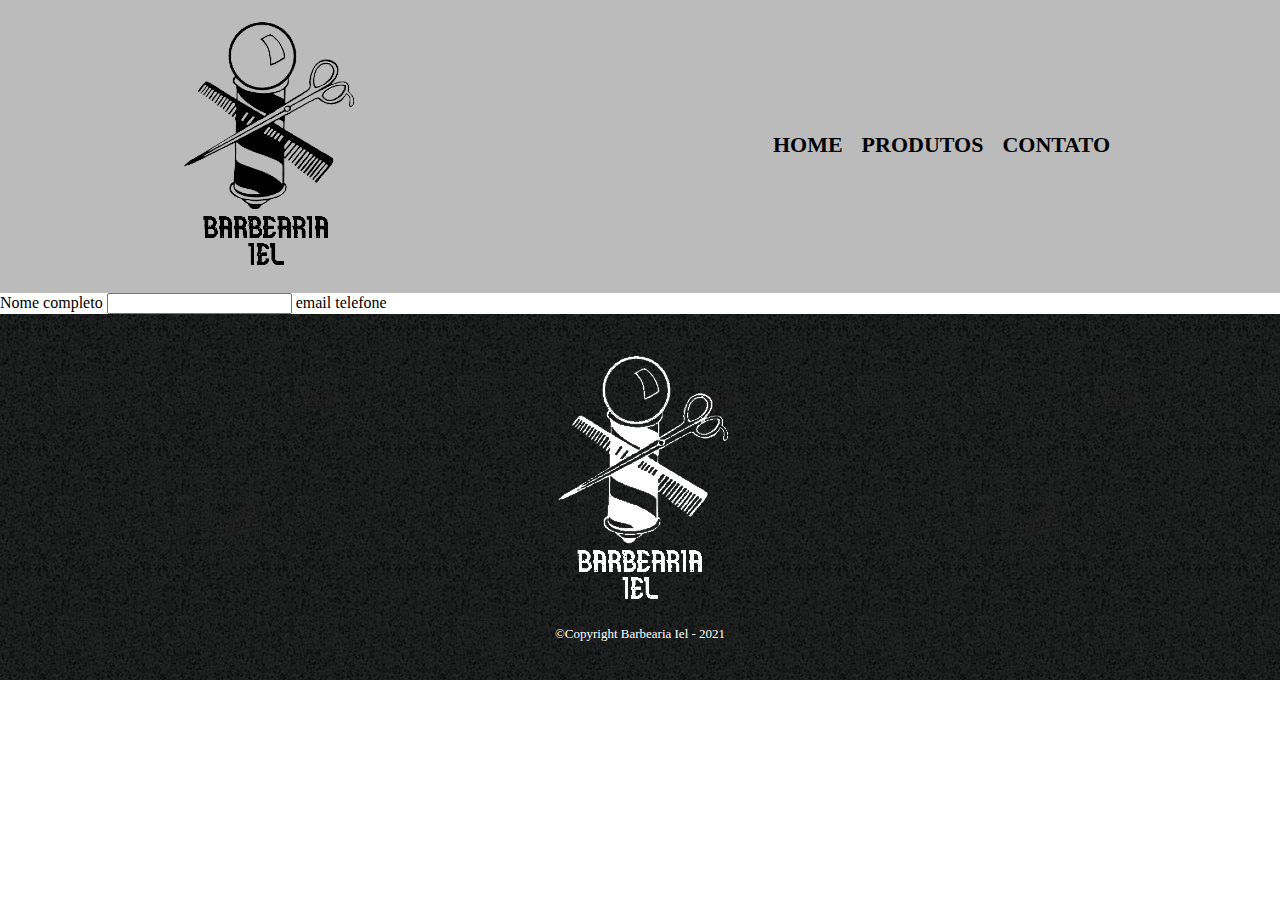
==== contato.html @ c3e30770 "atulização 7" ====
<!DOCTYPE html>

<html lang="pt-br">
    <head>
        <meta charset="UTF-8">
        <title>Produtos - Barbearia Iel</title>
        <link rel="stylesheet" href="reset.css">
        <link rel="stylesheet" href = "cabecalhoRodape.css"/>
    </head>
    <body>
        <header>
            <div class="caixa">
                <h1><img src="logo.png"/></h1>
                <nav>
                    <ul class="navegacao">                    
                        <li><a href="index.html">Home</a></li>
                        <li><a href="produtos.html">Produtos</a></li>
                        <li><a href="contato.html">Contato</a></li>
                    </ul>
                </nav>
            </div>            
        </header>
        <main>
            <form>
                <label for="nome-completo">Nome completo</label>
                <input id="nome-completo" type="text" />

                email
                telefone
            </form>
        </main>
        <footer>
            <img src="logo-branco.png">
            <p>&copy;Copyright Barbearia Iel - 2021</p>
        </footer>
    </body>
</html>
---- cabecalhoRodape.css ----
/* Cabeçalho */
header {
    background: #bbb;
    padding: 20px 0;
}
.caixa {
    width: 940px;
    position: relative;
    margin: 0 auto;
}
nav {
    position: absolute;
    top: 45%;
    right: 0; 
}
.navegacao li {
    display: inline;
    margin-left: 15px;  
}
.navegacao a{
    color: black;
    text-transform: uppercase;
    text-decoration: none;
    font-weight: bold;
    font-size: 22px;
}
.navegacao a:hover{
    color: darkgoldenrod;
    text-decoration: underline;
}
/* Rodapé */
footer {
    text-align: center;
    background: url("bg.jpg");
    padding: 40px 0;
}
footer p {
    color: white;
    font-size: 13px;
    margin-top: 20px;
}
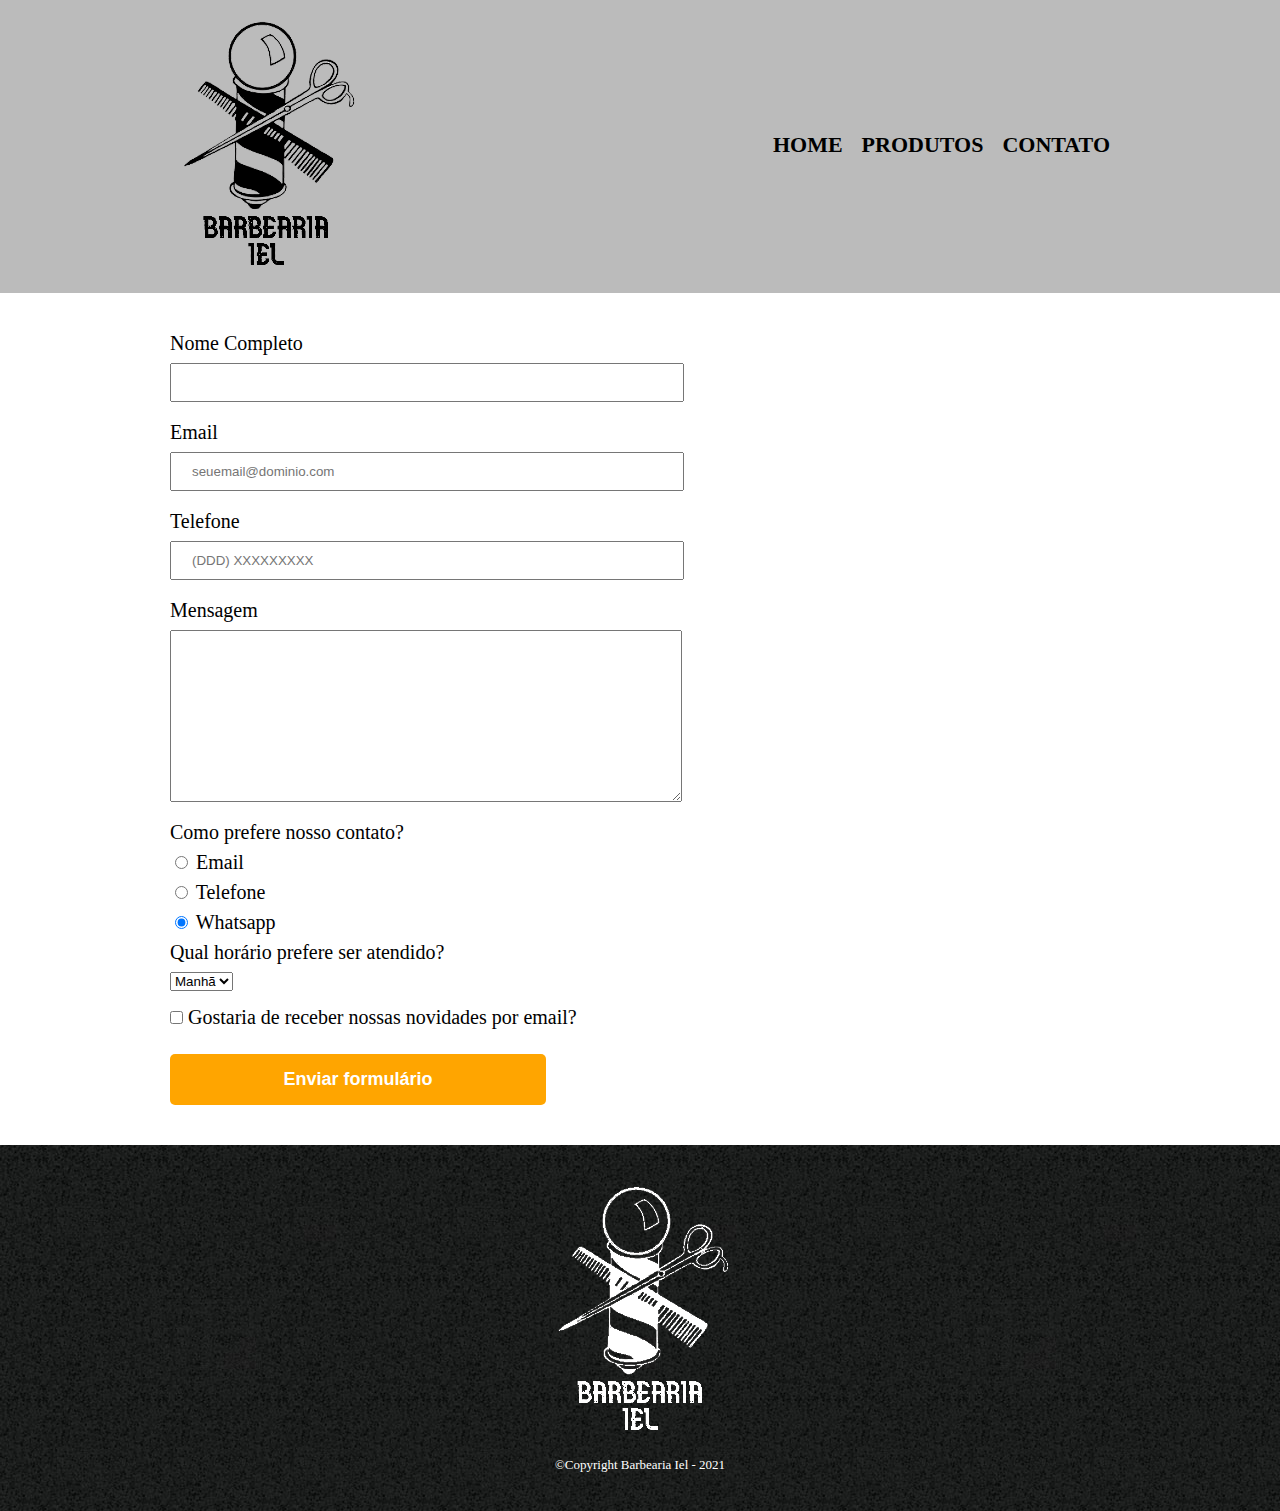
==== commit f4e4777a: "atulização 8" ====
--- a/contato.html
+++ b/contato.html
@@ -6,11 +6,12 @@
         <title>Produtos - Barbearia Iel</title>
         <link rel="stylesheet" href="reset.css">
         <link rel="stylesheet" href = "cabecalhoRodape.css"/>
+        <link rel="stylesheet" href="contato.css">
     </head>
     <body>
         <header>
             <div class="caixa">
-                <h1><img src="logo.png"/></h1>
+                <h1><img src="logo.png" alt="logo barbearia"/></h1>
                 <nav>
                     <ul class="navegacao">                    
                         <li><a href="index.html">Home</a></li>
@@ -20,17 +21,57 @@
                 </nav>
             </div>            
         </header>
-        <main>
+        <main> 
             <form>
-                <label for="nome-completo">Nome completo</label>
-                <input id="nome-completo" type="text" />
+                <label for="nome-completo">Nome Completo</label>
+                <input class="input-padrao" id="nome-completo" type="text" required/>
 
-                email
-                telefone
+                <label for="email">Email</label>
+                <input placeholder="seuemail@dominio.com" class="input-padrao" id="email" type="email" required>
+
+                <label for="telefone">Telefone</label>
+                <input placeholder="(DDD) XXXXXXXXX" class="input-padrao" id="telefone" type="tel" required>
+
+                <label for="mensam">Mensagem</label>
+                <textarea class="input-padrao" id="mensagem" cols="70" rows="10" required></textarea>
+                
+                <fieldset>
+                    <legend>Como prefere nosso contato?</legend>
+                    <label for="radio-email">
+                        <input name="contato" id="radio-email" type="radio" value="email">
+                        Email
+                    </label>    
+    
+                    <label for="radio-telefone">
+                        <input name="contato" id="radio-telefone" type="radio" value="telefone">
+                        Telefone
+                    </label>
+                    
+    
+                    <label for="radio-whatsapp">
+                        <input name="contato" id="radio-whatsapp" type="radio" value="whatsapp" checked>
+                        Whatsapp
+                    </label>                    
+                </fieldset>
+                <fieldset>
+                    <legend>Qual horário prefere ser atendido?</legend>
+                    <select>
+                        <option>Manhã</option>
+                        <option>Tarde</option>
+                        <option>Noite</option>
+                    </select>
+                </fieldset>
+                <label for="checkbox">
+                    <input id="checkbox" type="checkbox">
+                    Gostaria de receber nossas novidades por email?
+                </label>
+                
+
+                <input class="enviar" type="submit" value="Enviar formulário">
             </form>
         </main>
         <footer>
-            <img src="logo-branco.png">
+            <img src="logo-branco.png" alt="logo.png">
             <p>&copy;Copyright Barbearia Iel - 2021</p>
         </footer>
     </body>
--- a/contato.css
+++ b/contato.css
@@ -0,0 +1,36 @@
+main {
+    width: 940px;
+    margin: 0 auto;
+}
+form {
+    margin: 40px 0;
+}
+form label, form legend {
+    display: block;
+    font-size: 20px;
+    margin-bottom: 10px;
+}
+.input-padrao {
+    display: block;
+    margin: 0 0 20px;
+    padding: 10px 20px;
+    width: 50%;
+}
+#checkbox {
+    margin: 20px 0;
+}
+.enviar {
+    width: 40%;
+    padding: 15px 0;
+    background: orange;
+    color: white;
+    font-weight: bold;
+    font-size: 18px;
+    border: none;
+    border-radius: 5px;
+    transition: 1s background;
+}
+.enviar:hover {
+    background: darkorange;
+}
+
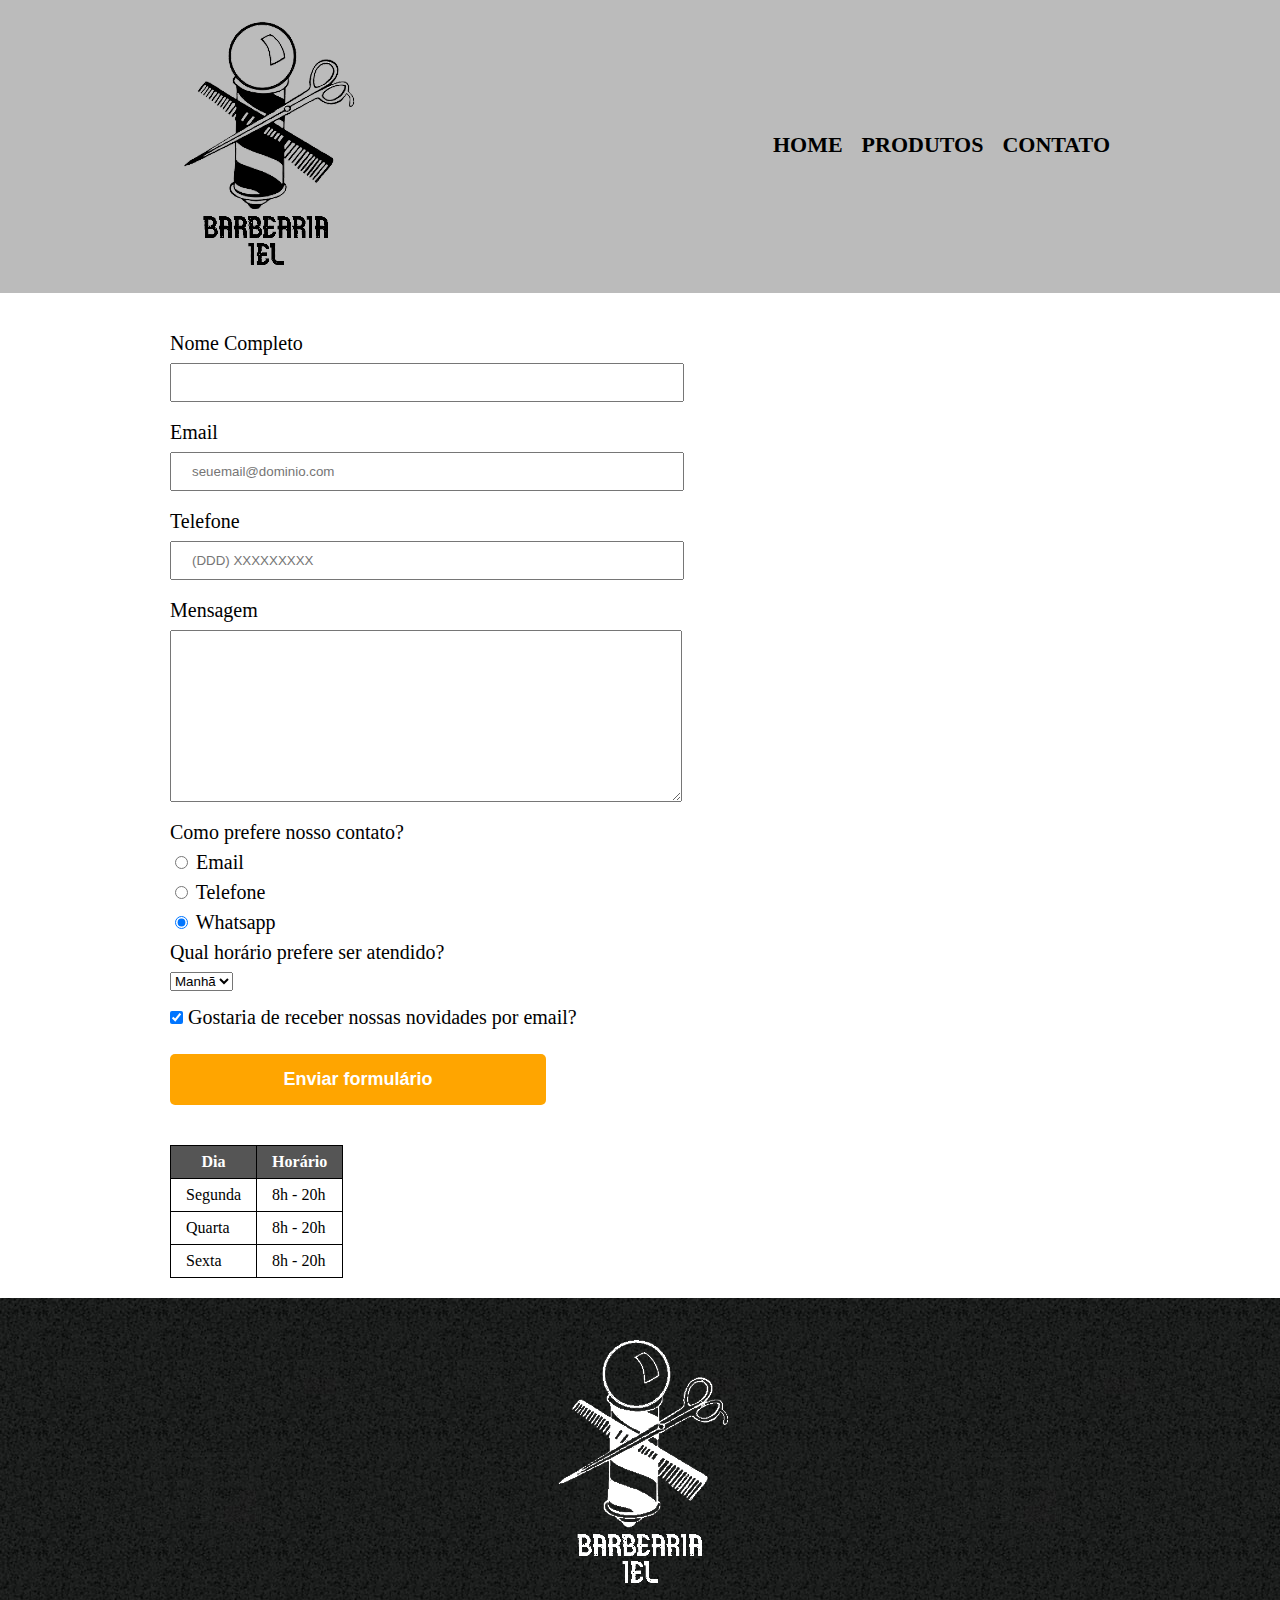
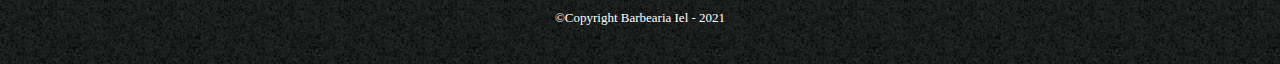
==== commit 7dd34614: "atulização 10" ====
--- a/contato.html
+++ b/contato.html
@@ -62,13 +62,52 @@
                     </select>
                 </fieldset>
                 <label for="checkbox">
-                    <input id="checkbox" type="checkbox">
+                    <input id="checkbox" type="checkbox" checked>
                     Gostaria de receber nossas novidades por email?
                 </label>
                 
 
                 <input class="enviar" type="submit" value="Enviar formulário">
             </form>
+
+            <table>
+                <thead>
+                    <tr>
+                        <th>
+                            Dia 
+                        </th>
+                        <th>
+                           Horário
+                        </th>                  
+                    </tr>
+                </thead>
+                <tbody>
+                    <tr>
+                        <td>
+                            Segunda
+                        </td>
+                        <td>
+                            8h - 20h
+                        </td>                   
+                    </tr>
+                    <tr>
+                        <td>
+                            Quarta
+                        </td>
+                        <td>
+                            8h - 20h
+                        </td> 
+                    </tr>
+                    <tr>
+                        <td>
+                            Sexta
+                        </td>
+                        <td>
+                            8h - 20h
+                        </td> 
+                    </tr>
+                </tbody>                           
+            </table>
         </main>
         <footer>
             <img src="logo-branco.png" alt="logo.png">
--- a/contato.css
+++ b/contato.css
@@ -28,9 +28,23 @@
     font-size: 18px;
     border: none;
     border-radius: 5px;
-    transition: 1s background;
+    transition: 1s all; 
 }
 .enviar:hover {
-    background: darkorange;
+    background: darkorange;    
+    transform: scale(1.2);   
+}
+table {
+    margin: 20px  0;
+    
+}
+table thead {
+    background: #555;
+    color: white;
+    font-weight: bold;
+}
+table td, table th {
+    border: 1px solid black;
+    padding: 8px 15px;
 }
 
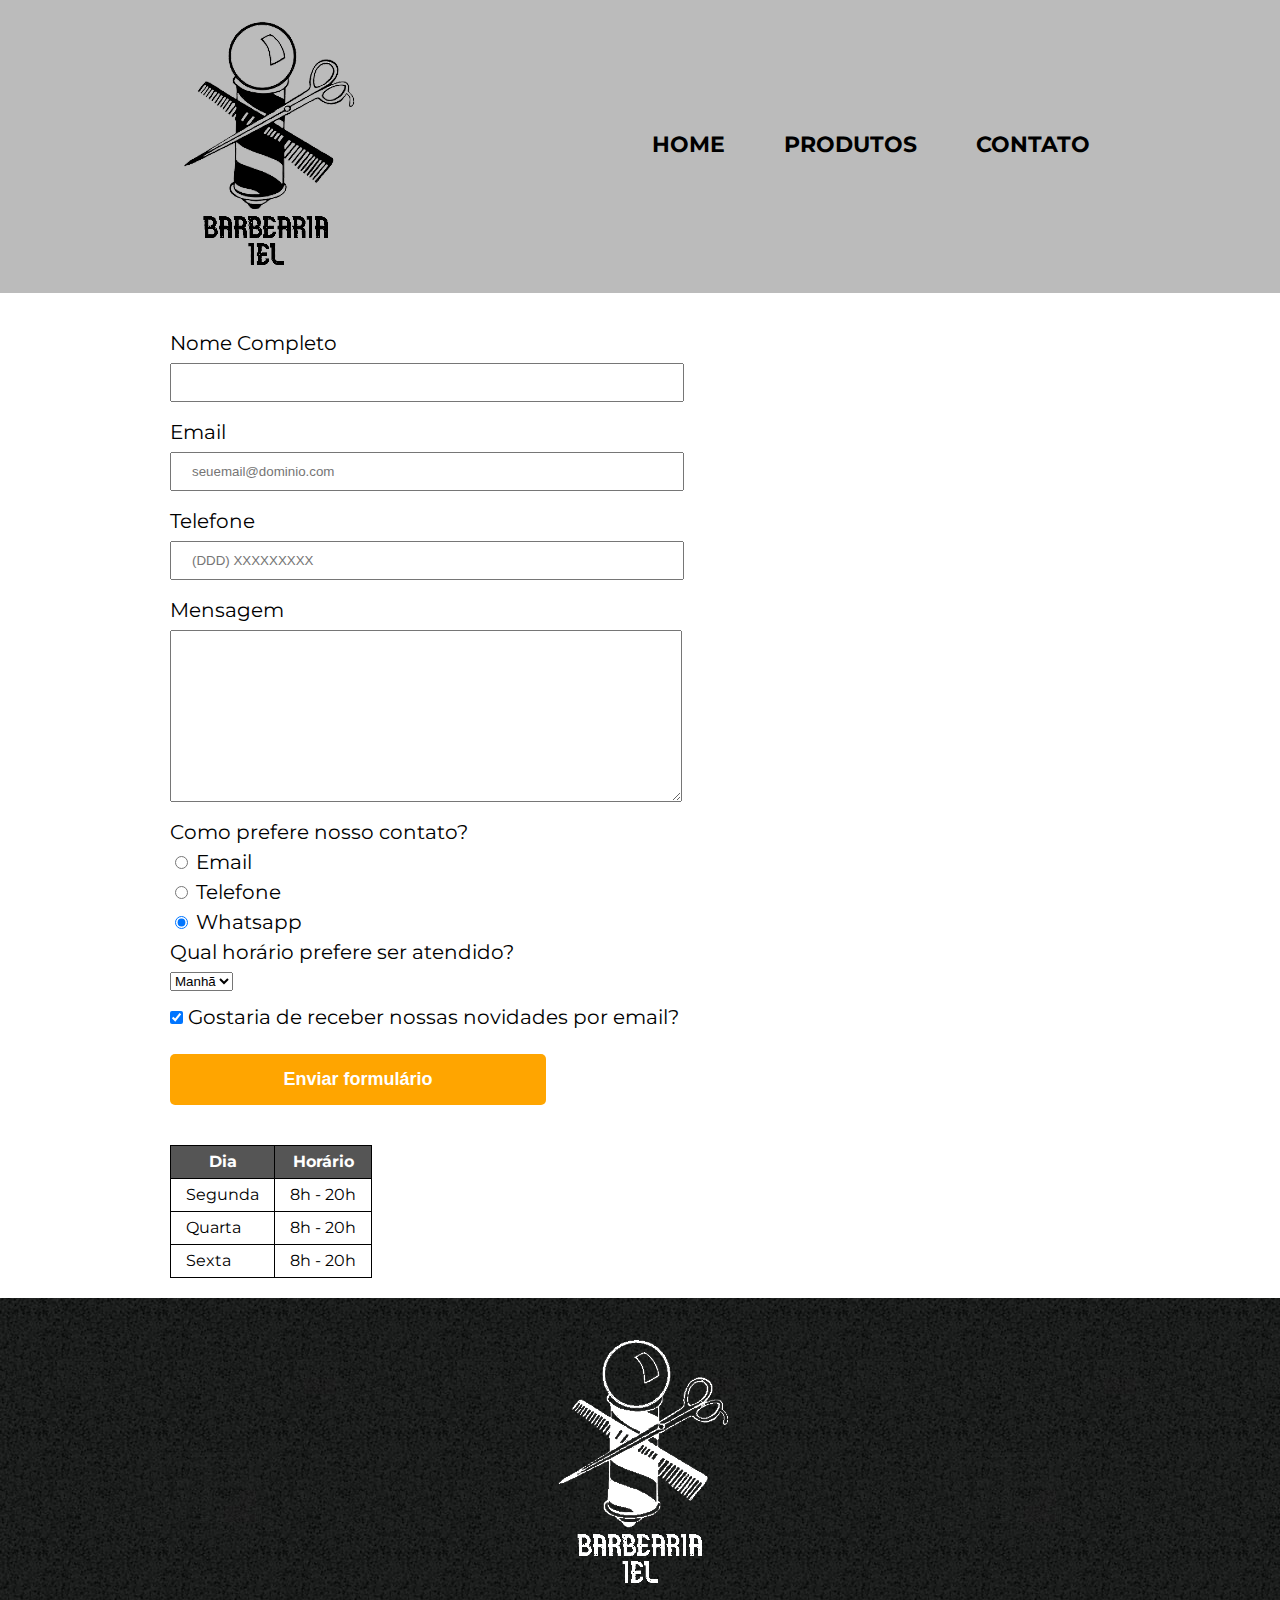
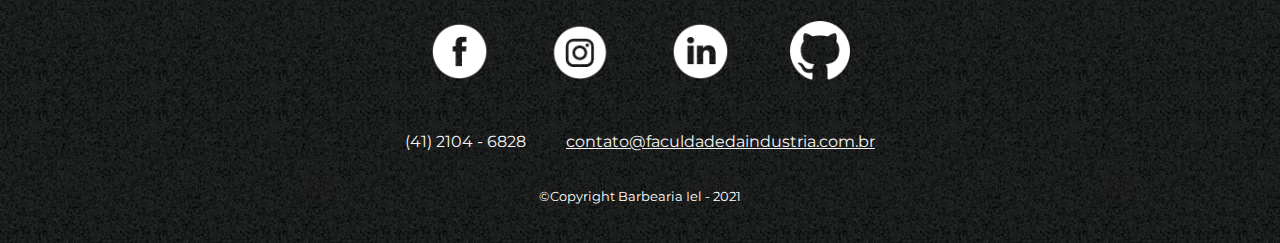
==== commit c0ff8bd6: "atulização 12" ====
--- a/contato.html
+++ b/contato.html
@@ -3,10 +3,12 @@
 <html lang="pt-br">
     <head>
         <meta charset="UTF-8">
+        <meta name="viewport" content="width=device-width">
         <title>Produtos - Barbearia Iel</title>
         <link rel="stylesheet" href="reset.css">
         <link rel="stylesheet" href = "cabecalhoRodape.css"/>
         <link rel="stylesheet" href="contato.css">
+        <link rel="stylesheet" href="estilo.css">
     </head>
     <body>
         <header>
@@ -27,10 +29,10 @@
                 <input class="input-padrao" id="nome-completo" type="text" required/>
 
                 <label for="email">Email</label>
-                <input placeholder="seuemail@dominio.com" class="input-padrao" id="email" type="email" required>
+                <input class="input-padrao" placeholder="seuemail@dominio.com"  id="email" type="email" required>
 
                 <label for="telefone">Telefone</label>
-                <input placeholder="(DDD) XXXXXXXXX" class="input-padrao" id="telefone" type="tel" required>
+                <input class="input-padrao" placeholder="(DDD) XXXXXXXXX"  id="telefone" type="tel" required>
 
                 <label for="mensam">Mensagem</label>
                 <textarea class="input-padrao" id="mensagem" cols="70" rows="10" required></textarea>
@@ -61,7 +63,7 @@
                         <option>Noite</option>
                     </select>
                 </fieldset>
-                <label for="checkbox">
+                <label class="label-checkbox" for="checkbox">
                     <input id="checkbox" type="checkbox" checked>
                     Gostaria de receber nossas novidades por email?
                 </label>
@@ -111,7 +113,17 @@
         </main>
         <footer>
             <img src="logo-branco.png" alt="logo.png">
+            <div class="redes-sociais">
+                <a href="https://www.facebook.com/Faculdades-da-Ind%C3%BAstria-550366228666421/" target="_blank"><img src="icone_facebook.png" alt="Icone Facebook"></a>
+                <a href="https://www.instagram.com/faculdadesdaindustria/" target="_blank"><img src="icone_instagram.png" alt="Icone Instagram"></a>
+                <a href="https://www.linkedin.com/school/faculdade-da-ind%C3%BAstria-afonso-pena/about/" target="_blank"><img src="icone_linkedin.png" alt="Icone Linkedin"></a>
+                <a href="https://github.com/Hobbies-Prof-Bento/OficinaHtmlCssIel" target="_blank"><img src="icone_github.png" alt="Icone Github"></a>
+            </div>
+            <div class="contatos-footer">
+                <p>(41) 2104 - 6828</p>
+                <a href="mailto:">contato@faculdadedaindustria.com.br</a>
+            </div>
             <p>&copy;Copyright Barbearia Iel - 2021</p>
-        </footer>
+        </footer>   
     </body>
 </html>--- a/cabecalhoRodape.css
+++ b/cabecalhoRodape.css
@@ -1,3 +1,8 @@
+@import url('https://fonts.googleapis.com/css2?family=Montserrat&display=swap');
+body{
+    font-family: 'Montserrat', sans-serif;
+    cursor:url("tesoura.cur"),default;
+}
 /* Cabeçalho */
 header {
     background: #bbb;
@@ -34,8 +39,26 @@
     background: url("bg.jpg");
     padding: 40px 0;
 }
-footer p {
+footer>p {
     color: white;
     font-size: 13px;
     margin-top: 20px;
+}
+@media screen and (max-width: 480px){
+    .caixa {
+        width: 100%;
+        display: flex;
+        flex-direction: column;
+        align-items: center;        
+    }
+    nav {
+        position: static;
+        padding: 15px 0;
+    }
+   .navegacao li {
+       margin: 0;       
+   }
+   .navegacao a {
+       padding: 10px 5px;
+   }
 }--- a/contato.css
+++ b/contato.css
@@ -47,4 +47,48 @@
     border: 1px solid black;
     padding: 8px 15px;
 }
+@media screen and (max-width: 480px){
+    main {       
+        width: 90%; 
+        margin: 0 auto;             
+    }
+    main form {
+        display: flex;
+        flex-direction: column;
+        align-items: center;
+        width: 100%;
+        font-size: 12px;
+    }
+    .input-padrao {
+        width: 90%;
+        resize: none;
+        
+    } 
+    fieldset {
+        display: flex;
+        align-items: center;
+        text-align: center;
+    }
+    legend {
+        margin-top: 10px;
+        padding: 5px;
+        font-weight: bold;
+    }
+    select {
+        width: 100%;
+        padding:10px;
+    }
+    .label-checkbox{
+        font-size: 12px;
+    }
+    .enviar{
+        margin-top: 10px;
+        width: 100%;
+        transition: none;
+    }
+    table {
+        width: 100%;
+    }
+    
+}
 
--- a/estilo.css
+++ b/estilo.css
@@ -0,0 +1,30 @@
+.redes-sociais, .contatos-footer {
+    display: flex;
+    width: 940px;
+    justify-content: center;
+    margin: 0 auto;
+}
+.redes-sociais img{
+    width: 100%;
+}
+.redes-sociais a{
+    width: 60px;
+    padding: 30px;
+}
+.contatos-footer p, a{
+    color: whitesmoke;
+    padding: 20px;
+}
+@media screen and (max-width: 480px){
+    .redes-sociais, .contatos-footer {
+        width: 100%;        
+    }
+    .redes-sociais a{
+        width: 100%;
+        padding: 15px;
+    }
+    .contatos-footer{
+        flex-direction: column;
+    }
+   
+}